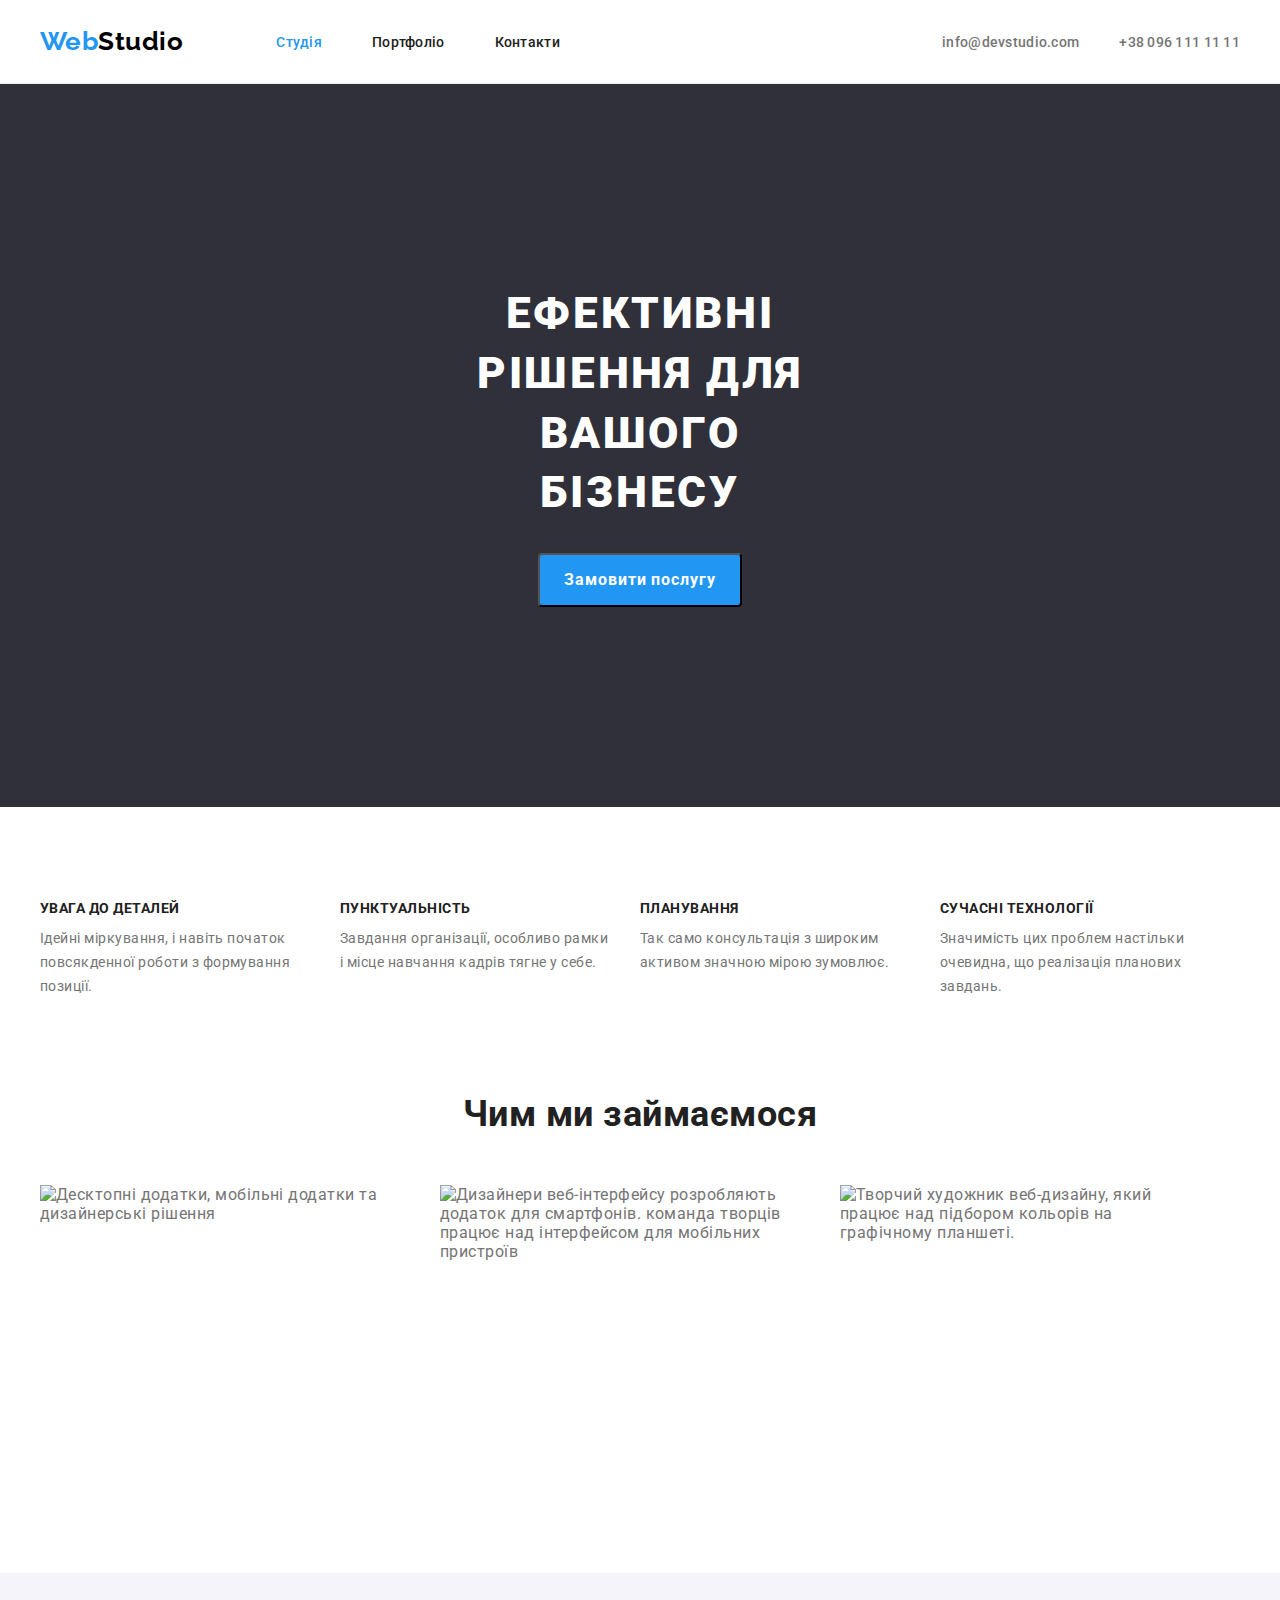
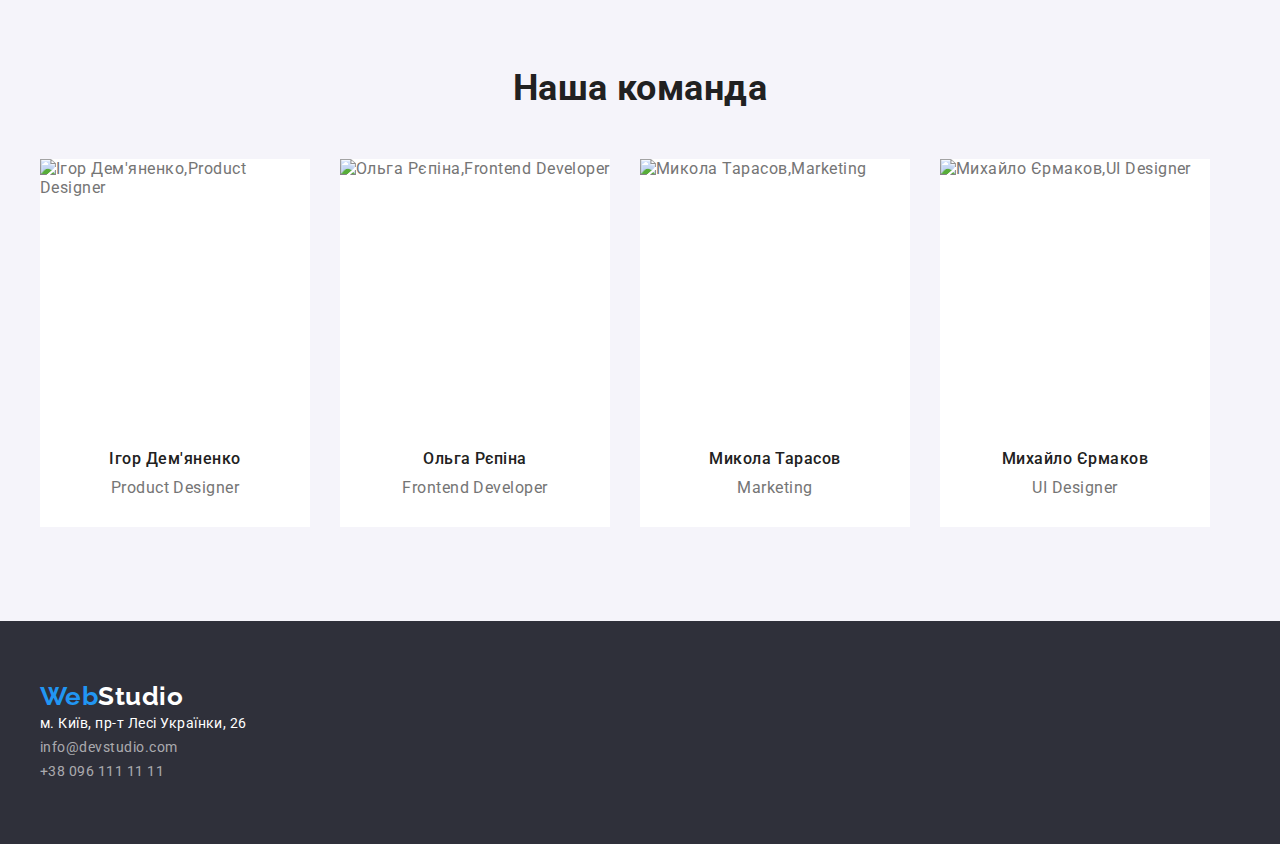
==== index.html @ 5dd2abf1 "lesson3" ====
<!DOCTYPE html>
<html lang="uk">
<head>
    <meta charset="UTF-8" />

    <meta http-equiv="X-UA-Compatible" content="IE=edge" />

    <meta name="viewport" content="width=device-width, initial-scale=1.0" />

    <title>WebStudio</title>

    <link href="https://fonts.googleapis.com/css2?family=Raleway:wght@700&family=Roboto:wght@400;500;700;900&display=swap"rel="stylesheet" />

    <link rel="stylesheet" href="https://cdnjs.cloudflare.com/ajax/libs/modern-normalize/1.1.0/modern-normalize.min.css"
        integrity="sha512-wpPYUAdjBVSE4KJnH1VR1HeZfpl1ub8YT/NKx4PuQ5NmX2tKuGu6U/JRp5y+Y8XG2tV+wKQpNHVUX03MfMFn9Q=="
        crossorigin="anonymous" referrerpolicy="no-referrer" />

    <link rel="stylesheet" href="./css/styles.css" />

</head>

<body>
    <!--Шапка сайту-->
    <header class="page-header">
        <div class="container main-nav">
        <nav class="header-nav">
        <a href="./index.html" lang="en" class="logo-header">
            <span class="logo-Web">Web</span>Studio</a>
    <ul class="site-nav list">
            <li class="site-nav-item">
                <a href="./index.html" class="link current">Студія</a></li>
            <li class="site-nav-item"> 
                <a href="./portfolio.html" class="link">Портфоліо</a></li>
            <li class="site-nav-item">
                <a href="#" class="link">Контакти</a></li>
    </ul>
        </nav>
    <ul class="contacts-nav list">
        <li class="contacts-nav-item">
            <a href="mailto:info@devstudio.com" class="link">info@devstudio.com</a>
        </li>
        <li class="contacts-nav-item">
            <a href="tel:+380961111111" class="link">+38 096 111 11 11</a></li>
        </ul>
        </div>
   </header>
 
   <main>
    <!--Секція hero-->
    <section class="hero">
        <h1 class="hero-title">Ефективні рішення для вашого бізнесу</h1>
        <button type="button" class="hero-button">Замовити послугу</button>
        </section>

<!--Секція особливості-->
    <section class="section-features">
        <div class="container">
        <h2 class="visually-hidden">Особливості</h2>
    <ul class="features list">
        <li class="features-items">
            <h3 class="features-title">Увага до деталей</h3>
            <p class="features-descr">
                Ідейні міркування, і навіть початок повсякденної роботи з
                формування позиції.
            </p>
        </li>
        <li class="features-items">
            <h3 class="features-title">Пунктуальність</h3>
            <p class="features-descr">
                Завдання організації, особливо рамки і місце навчання кадрів тягне
                у себе.
            </p>
        </li>
        <li class="features-items">
            <h3 class="features-title">Планування</h3>
            <p class="features-descr">
                Так само консультація з широким активом значною мірою зумовлює.
            </p>
        </li>
        <li class="features-items">
            <h3 class="features-title">Сучасні технології</h3>
            <p class="features-descr">
                Значимість цих проблем настільки очевидна, що реалізація планових
                завдань.
            </p>
        </li>
    </ul>
    </div>
    </section>

    <!--Секція чим ми займаємося-->
    <section class="section-actions">
        <div class="container">
        <h2 class="section-title">Чим ми займаємося</h2>
    <ul class="list actions">
        <li class="img-actions">
              <img src="./images/picture1" alt="Десктопні додатки, мобільні додатки та дизайнерські рішення" width="370" height="294"></li>
        <li class="img-actions">
              <img src="./images/picture2" alt="Дизайнери веб-інтерфейсу розробляють додаток для смартфонів. команда творців працює над інтерфейсом для мобільних пристроїв" width="370" height="294"></li>
        <li class="img-actions">
              <img src="./images/picture3" alt="Творчий художник веб-дизайну, який працює над підбором кольорів на графічному планшеті." width="370" height="294"></li>     
    </ul> 
    </div>
    </section>
 
    <!--Секція наша команда-->
    <section class="section-team">
        <div class="container">
    <h2 class="team-section-title section-title">Наша команда</h2>
    <ul class="list team">
        <li class="team-item">
            <img src="./images/picture4" alt="Ігор Дем'яненко,Product Designer" width="270" height="260">
            <div class="team-text">
            <h3 class="team-title">Ігор Дем'яненко</h3>
            <p class="team-descr" lang="en">Product Designer</p>
            </div>
        </li>
        <li class="team-item">
            <img src="./images/picture5" alt="Ольга Рєпіна,Frontend Developer" width="270" height="260">
            <div class="team-text">
            <h3 class="team-title">Ольга Рєпіна</h3>
            <p class="team-descr" lang="en">Frontend Developer</p>
            </div>
        </li>
        <li class="team-item">
            <img src="./images/picture6" alt="Микола Тарасов,Marketing" width="270" height="260">
            <div class="team-text">
            <h3 class="team-title">Микола Тарасов</h3>
            <p class="team-descr" lang="en">Marketing</p>
            </div>
        </li>
        <li class="team-item">
            <img src="./images/picture7" alt="Михайло Єрмаков,UI Designer" width="270" height="260">
            <div class="team-text">
            <h3 class="team-title">Михайло Єрмаков</h3>
            <p class="team-descr" lang="en">UI Designer</p>
            </div>
        </li>
    </ul>
    </div>
    </section>

    </main>
<!--Футер-->
<footer>
    <div class="container footer">
    <a href="./index.html" lang="en" class="logo-footer">
        <span class="logo-Web">Web</span><span class="logo-studio">Studio</span>
    </a>
<address>
    <ul class="address list">
        <li>
            <a href="https://goo.gl/maps/CPtrU1FHBa2aNyZL9" target="_blank" rel="noopener noreferrer nofollow"
                class="address-map">м. Київ, пр-т Лесі Українки, 26
            </a>
        </li>
        <li>
            <a href="mailto:info@devstudio.com" class="address-contacts">
                info@devstudio.com
            </a>
        </li>
        <li>
            <a href="tel:+380961111111" class="address-contacts">
                +38 096 111 11 11
            </a>
        </li>
    </ul>
 </address>
 </div>
       </footer>
</body>
</html>
---- css/styles.css ----
:root {
    --primary-text-color: #757575;
    --title-text-color: #212121;
    --accent-color: #2196f3;
    --white-color: #ffffff;
    --black-color: #000000;
    --address-color: rgba(255, 255, 255, 0.6);
    --secondary-bg-color: #F5F4FA;
    --hero-and-footer-bg: #2F303A;
    --hero-button-active: #188CE8;
}

/* не прописані шрифти і колір в боді */
body {
    margin: 0;
    color: var(--primary-text-color);
    font-family: Roboto, system-ui;
    font-style: normal;
    font-weight: 400;
    /* line-height: 1.2; */
    letter-spacing: 0.03em;
    /* background-color: #f5f5f5; */
}

img {
    display: block;
    max-width: 100%;
    height: auto;
}

a {
    text-decoration: none;
    color: inherit;
}

.list {
    padding: 0;
    margin: 0;

    list-style: none;
}

.container {
    margin-bottom: 94px;
    margin-left: auto;
    margin-right: auto;
    width: 1200px;
    padding-left: 15px;
    padding-right: 15px;
}

h1,
h2,
h3,
p {
    margin-top: 0;
}

/* logo */
.logo-header {
    margin-right: 93px;
    padding: 25px 0;

    font-family: Raleway, sans-serif;
    font-weight: 700;
    font-size: 26px;
    line-height: 1.19;
    color: var(--black-color);
}

.logo-Web {
    color: var(--accent-color);
}

.logo-studio {
    color: var(--white-color);
}

.visually-hidden {
    position: absolute;
    white-space: nowrap;
    width: 1px;
    height: 1px;
    overflow: hidden;
    border: 0;
    padding: 0;
    clip: rect(0 0 0 0);
    clip-path: inset(50%);
    margin: -1px;
}

/* page header */
.page-header {
    border-bottom: 1px solid #ececec;
}

.main-nav {
    display: flex;
    margin-top: 0;
    margin-bottom: 0;
}

.header-nav {
    display: flex;
    align-items: center;
}

/* site nav */
.site-nav {
    display: flex;
}

.site-nav-item {
    padding: 32px 0;
}

.site-nav-item:not(:last-child) {
    margin-right: 50px;
}

.site-nav .link {
    font-weight: 500;
    font-size: 14px;
    line-height: 1.14;
    letter-spacing: 0.02em;
    color: var(--title-text-color);
}

.site-nav .link:hover,
.site-nav .link:focus {
    color: var(--accent-color);
}

.site-nav .link.current {
    color: var(--accent-color);
}

/* contacts nav */

.contacts-nav {
    display: flex;
    align-items: center;
    margin-left: auto;
}

.contacts-nav-item {
    padding: 32px 0;
}

.contacts-nav-item:not(:last-child) {
    margin-right: 40px;
}

.contacts-nav .link {
    color: var(--primary-text-color);
    font-weight: 500;
    font-size: 14px;
    line-height: 1.14;
    letter-spacing: 0.02em;
}

.contacts-nav .link:hover,
.contacts-nav .link:focus {
    color: var(--accent-color);
}

/* hero */
.hero {
    padding: 200px 452px;
    margin-bottom: 94px;

    background-color: var(--hero-and-footer-bg);

    text-align: center;
}

.hero-title {
    margin-bottom: 30px;

    color: var(--white-color);
    font-weight: 900;
    font-size: 44px;
    line-height: 1.36;
    text-align: center;
    letter-spacing: 0.06em;
    text-transform: uppercase;
}

.hero-button {
    border-radius: 4px;
    padding: 10px 24px;
    min-width: 67px;

    color: var(--white-color);
    background-color: var(--accent-color);
    font-family: Roboto, system-ui;
    font-weight: 700;
    font-size: 16px;
    line-height: 1.88;
    letter-spacing: 0.06em;
    cursor: pointer;
}

.hero-button:hover,
.hero-button:focus {
    background-color: var(--hero-button-active);
}

/* features */
.features {
    display: flex;
}

.features-items:not(:last-child) {
    margin-right: 30px;
}

.features-items {
    width: 270px;
    margin-left: 0;
}

.features-title {
    margin-bottom: 10px;

    color: var(--title-text-color);
    font-weight: 700;
    font-size: 14px;
    line-height: 1.14;
    text-transform: uppercase;
}

.features-descr {
    margin-bottom: 0;

    font-size: 14px;
    line-height: 1.71;
}

/* actions*/
.actions {
    display: flex;
}

.img-actions:not(:last-child) {
    margin-right: 30px;
}

.section-title {
    margin-bottom: 50px;

    color: var(--title-text-color);
    font-weight: 700;
    font-size: 36px;
    line-height: 1.17;
    text-align: center;
}

/* team */

.team {
    display: flex;
    padding-bottom: 94px;
}

.section-team {
    background-color: var(--secondary-bg-color);
}

.section-team .container {
    margin-bottom: 0;
}

.team-section-title {
    padding-top: 94px;
    margin-bottom: 50px;
}

.team-text {
    padding: 30px 0;
}

.team-title {
    margin-bottom: 10px;

    color: var(--title-text-color);
    font-weight: 500;
    font-size: 16px;
    line-height: 1.19;
    text-align: center;
}

.team-descr {
    margin-top: 0;
    margin-bottom: 0;

    font-size: 16px;
    line-height: 1.19;
    text-align: center;
}

.team-item {
    background-color: var(--white-color);
}

.team-item:not(:last-child) {
    margin-right: 30px;
}

/* PORTFOLIO */

/* button */
.portfolio-btn-list {
    display: flex;
    margin-bottom: 50px;
    padding-top: 94px;

    justify-content: center;
}

.portfolio-btn-item:not(:last-child) {
    margin-right: 8px;
}

.portfolio-btn {
    color: var(--title-text-color);
    background-color: var(--secondary-bg-color);
    font-family: Roboto, system-ui;
    font-weight: 500;
    font-size: 16px;
    line-height: 1.62;
    cursor: pointer;

    border-radius: 4px;
    border: 0px;
    padding: 6px 22px;
    min-width: 67px;
}

.portfolio-btn:hover,
.portfolio-b:focus {
    color: var(--white-color);
    background-color: var(--accent-color);
}

.portfolio-boxes {
    flex-wrap: wrap;
    display: flex;
}

.boxes-link {
    flex-wrap: wrap;
}

.card:nth-last-child(-n + 3) {
    margin-bottom: 0;
}

.card:nth-child(3n + 3) {
    margin-right: 0;
    /*background-color: red;*/
}

.card {
    box-sizing: border-box;
    width: 370px;
    border: 1px solid #eeeeee;

    margin-right: 30px;
    margin-bottom: 30px;
}

.card-text {
    padding: 20px 24px;
}

.portfolio-title {
    margin-bottom: 4px;

    color: var(--title-text-color);
    font-weight: 700;
    font-size: 18px;
    line-height: 2;
}

.portfolio-descr {
    margin: 0;

    font-size: 16px;
    line-height: 1.88;
    color: var(--primary-text-color);
}

/* footer */

footer {
    background-color: var(--hero-and-footer-bg);
}

.footer {
    margin-bottom: 0;
    padding-top: 60px;
    padding-bottom: 60px;
}

.logo-footer {
    margin-bottom: 28px;

    font-family: Raleway, sans-serif;
    font-weight: 700;
    font-size: 26px;
    line-height: 1.19;
    color: var(--black-color);
}

.address-map {
    color: var(--white-color);
    font-style: normal;
    font-size: 14px;
    line-height: 1.71;
}

.address-contacts {
    margin-bottom: 60px;

    color: var(--address-color);
    font-style: normal;
    font-size: 14px;
    line-height: 1.71;
}

.address-contacts:hover,
.address-contacts:focus {
    color: var(--accent-color);
}
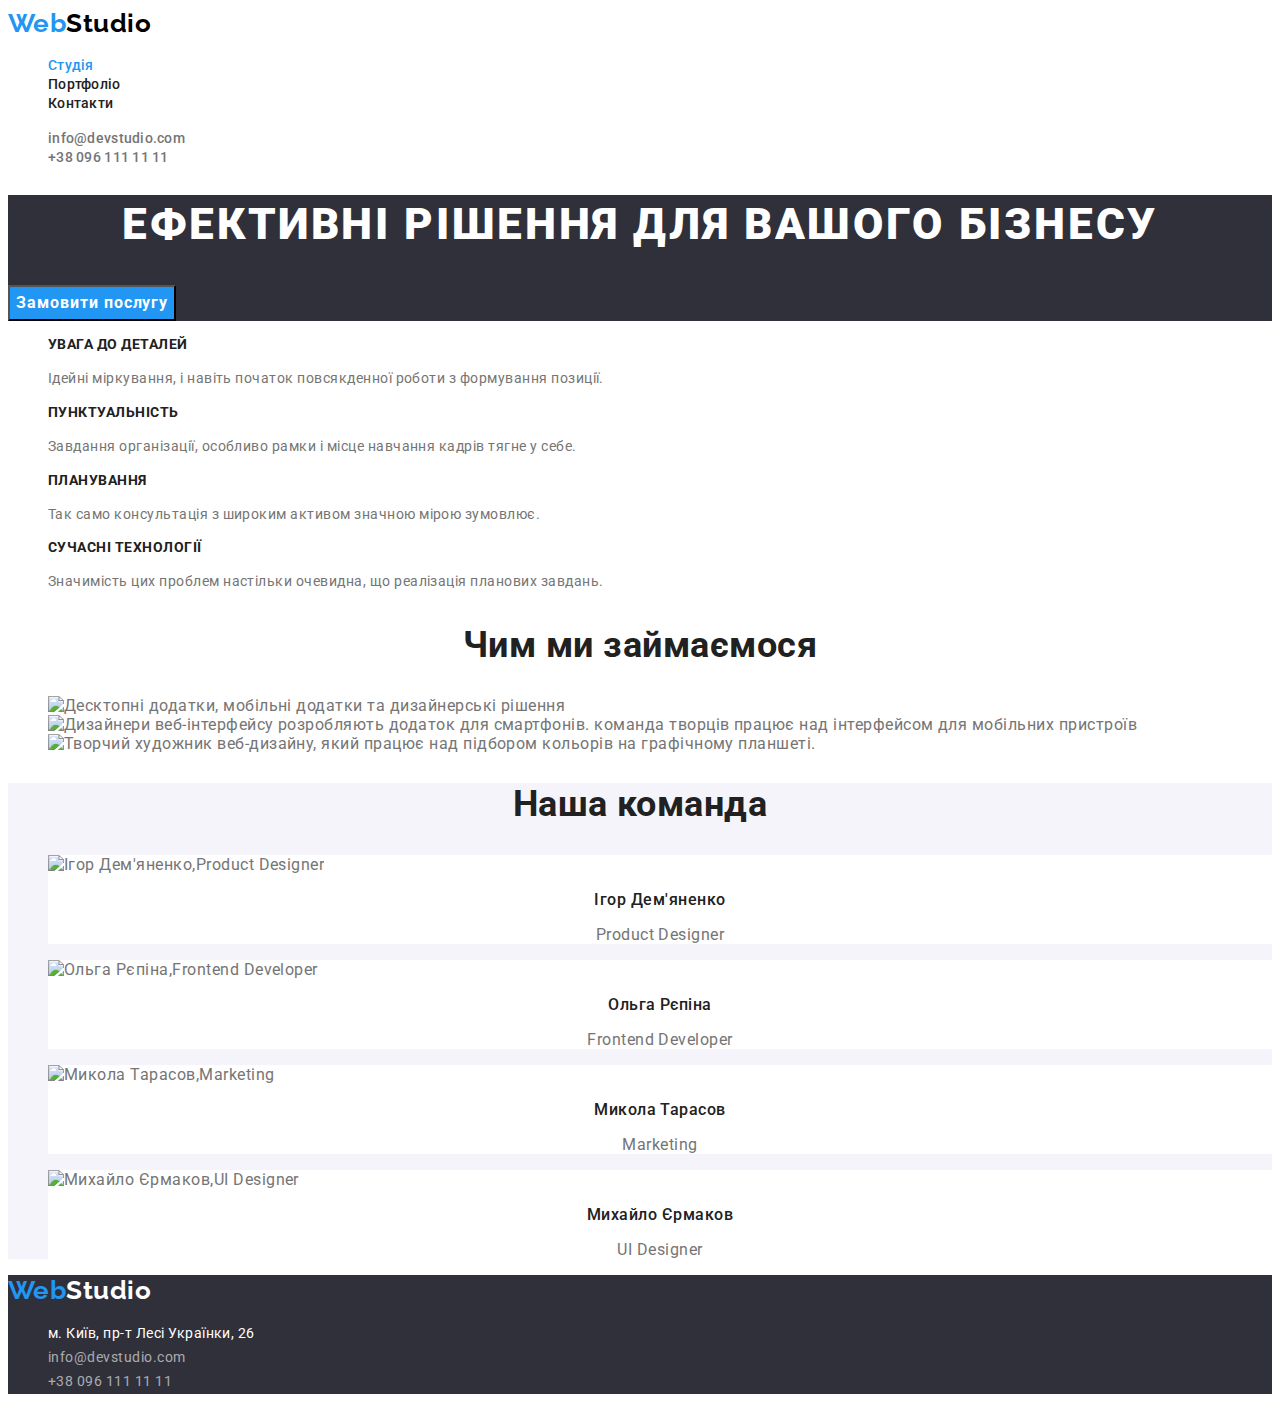
==== commit e019380b: "Возврат" ====
--- a/index.html
+++ b/index.html
@@ -1,172 +1,142 @@
 <!DOCTYPE html>
 <html lang="uk">
+
 <head>
-    <meta charset="UTF-8" />
-
+    <meta charset="UTF-8">
     <meta http-equiv="X-UA-Compatible" content="IE=edge" />
-
     <meta name="viewport" content="width=device-width, initial-scale=1.0" />
-
     <title>WebStudio</title>
-
-    <link href="https://fonts.googleapis.com/css2?family=Raleway:wght@700&family=Roboto:wght@400;500;700;900&display=swap"rel="stylesheet" />
-
-    <link rel="stylesheet" href="https://cdnjs.cloudflare.com/ajax/libs/modern-normalize/1.1.0/modern-normalize.min.css"
-        integrity="sha512-wpPYUAdjBVSE4KJnH1VR1HeZfpl1ub8YT/NKx4PuQ5NmX2tKuGu6U/JRp5y+Y8XG2tV+wKQpNHVUX03MfMFn9Q=="
-        crossorigin="anonymous" referrerpolicy="no-referrer" />
-
+    <link
+        href="https://fonts.googleapis.com/css2?family=Raleway:wght@700&family=Roboto:wght@400;500;700;900&display=swap"
+        rel="stylesheet" />
     <link rel="stylesheet" href="./css/styles.css" />
-
 </head>
 
 <body>
     <!--Шапка сайту-->
-    <header class="page-header">
-        <div class="container main-nav">
-        <nav class="header-nav">
-        <a href="./index.html" lang="en" class="logo-header">
-            <span class="logo-Web">Web</span>Studio</a>
-    <ul class="site-nav list">
-            <li class="site-nav-item">
-                <a href="./index.html" class="link current">Студія</a></li>
-            <li class="site-nav-item"> 
-                <a href="./portfolio.html" class="link">Портфоліо</a></li>
-            <li class="site-nav-item">
-                <a href="#" class="link">Контакти</a></li>
-    </ul>
+    <header>
+        <nav>
+            <a href="./index.html" lang="en" class="logo">
+                <span class="logo-Web">Web</span>Studio</a>
+            <ul class="site-nav list">
+                <li><a href="./index.html" class="link current">Студія</a></li>
+                <li><a href="./portfolio.html" class="link">Портфоліо</a></li>
+                <li><a href="#" class="link">Контакти</a></li>
+            </ul>
         </nav>
-    <ul class="contacts-nav list">
-        <li class="contacts-nav-item">
-            <a href="mailto:info@devstudio.com" class="link">info@devstudio.com</a>
-        </li>
-        <li class="contacts-nav-item">
-            <a href="tel:+380961111111" class="link">+38 096 111 11 11</a></li>
+        <ul class="contacts-nav list">
+            <li>
+                <a href="mailto:info@devstudio.com" class="link">info@devstudio.com</a>
+            </li>
+            <li><a href="tel:+380961111111" class="link">+38 096 111 11 11</a></li>
         </ul>
-        </div>
-   </header>
- 
-   <main>
-    <!--Секція hero-->
-    <section class="hero">
-        <h1 class="hero-title">Ефективні рішення для вашого бізнесу</h1>
-        <button type="button" class="hero-button">Замовити послугу</button>
+    </header>
+
+    <main>
+        <!--Секція hero-->
+        <section class="hero">
+            <h1 class="hero-title">Ефективні рішення для вашого бізнесу</h1>
+            <button type="button" class="hero-button">Замовити послугу</button>
         </section>
 
-<!--Секція особливості-->
-    <section class="section-features">
-        <div class="container">
-        <h2 class="visually-hidden">Особливості</h2>
-    <ul class="features list">
-        <li class="features-items">
-            <h3 class="features-title">Увага до деталей</h3>
-            <p class="features-descr">
-                Ідейні міркування, і навіть початок повсякденної роботи з
-                формування позиції.
-            </p>
-        </li>
-        <li class="features-items">
-            <h3 class="features-title">Пунктуальність</h3>
-            <p class="features-descr">
-                Завдання організації, особливо рамки і місце навчання кадрів тягне
-                у себе.
-            </p>
-        </li>
-        <li class="features-items">
-            <h3 class="features-title">Планування</h3>
-            <p class="features-descr">
-                Так само консультація з широким активом значною мірою зумовлює.
-            </p>
-        </li>
-        <li class="features-items">
-            <h3 class="features-title">Сучасні технології</h3>
-            <p class="features-descr">
-                Значимість цих проблем настільки очевидна, що реалізація планових
-                завдань.
-            </p>
-        </li>
-    </ul>
-    </div>
-    </section>
+        <section class="section-features">
+            <h2 class="visually-hidden">Особливості</h2>
+            <ul class="features list">
+                <li>
+                    <h3 class="features-title">Увага до деталей</h3>
+                    <p class="features-descr">
+                        Ідейні міркування, і навіть початок повсякденної роботи з
+                        формування позиції.
+                    </p>
+                </li>
+                <li>
+                    <h3 class="features-title">Пунктуальність</h3>
+                    <p class="features-descr">
+                        Завдання організації, особливо рамки і місце навчання кадрів тягне
+                        у себе.
+                    </p>
+                </li>
+                <li>
+                    <h3 class="features-title">Планування</h3>
+                    <p class="features-descr">
+                        Так само консультація з широким активом значною мірою зумовлює.
+                    </p>
+                </li>
+                <li>
+                    <h3 class="features-title">Сучасні технології</h3>
+                    <p class="features-descr">
+                        Значимість цих проблем настільки очевидна, що реалізація планових
+                        завдань.
+                    </p>
+                </li>
+            </ul>
+        </section>
+        <section class="section-actions">
+            <h2 class="section-title">Чим ми займаємося</h2>
+            <ul class="list">
+                <li> <img src="./images/picture1" alt="Десктопні додатки, мобільні додатки та дизайнерські рішення"
+                        width="370" height="294"></li>
+                <li> <img src="./images/picture2"
+                        alt="Дизайнери веб-інтерфейсу розробляють додаток для смартфонів. команда творців працює над інтерфейсом для мобільних пристроїв"
+                        width="370" height="294"></li>
+                <li> <img src="./images/picture3"
+                        alt="Творчий художник веб-дизайну, який працює над підбором кольорів на графічному планшеті."
+                        width="370" height="294"></li>
+            </ul>
+        </section>
 
-    <!--Секція чим ми займаємося-->
-    <section class="section-actions">
-        <div class="container">
-        <h2 class="section-title">Чим ми займаємося</h2>
-    <ul class="list actions">
-        <li class="img-actions">
-              <img src="./images/picture1" alt="Десктопні додатки, мобільні додатки та дизайнерські рішення" width="370" height="294"></li>
-        <li class="img-actions">
-              <img src="./images/picture2" alt="Дизайнери веб-інтерфейсу розробляють додаток для смартфонів. команда творців працює над інтерфейсом для мобільних пристроїв" width="370" height="294"></li>
-        <li class="img-actions">
-              <img src="./images/picture3" alt="Творчий художник веб-дизайну, який працює над підбором кольорів на графічному планшеті." width="370" height="294"></li>     
-    </ul> 
-    </div>
-    </section>
- 
-    <!--Секція наша команда-->
-    <section class="section-team">
-        <div class="container">
-    <h2 class="team-section-title section-title">Наша команда</h2>
-    <ul class="list team">
-        <li class="team-item">
-            <img src="./images/picture4" alt="Ігор Дем'яненко,Product Designer" width="270" height="260">
-            <div class="team-text">
-            <h3 class="team-title">Ігор Дем'яненко</h3>
-            <p class="team-descr" lang="en">Product Designer</p>
-            </div>
-        </li>
-        <li class="team-item">
-            <img src="./images/picture5" alt="Ольга Рєпіна,Frontend Developer" width="270" height="260">
-            <div class="team-text">
-            <h3 class="team-title">Ольга Рєпіна</h3>
-            <p class="team-descr" lang="en">Frontend Developer</p>
-            </div>
-        </li>
-        <li class="team-item">
-            <img src="./images/picture6" alt="Микола Тарасов,Marketing" width="270" height="260">
-            <div class="team-text">
-            <h3 class="team-title">Микола Тарасов</h3>
-            <p class="team-descr" lang="en">Marketing</p>
-            </div>
-        </li>
-        <li class="team-item">
-            <img src="./images/picture7" alt="Михайло Єрмаков,UI Designer" width="270" height="260">
-            <div class="team-text">
-            <h3 class="team-title">Михайло Єрмаков</h3>
-            <p class="team-descr" lang="en">UI Designer</p>
-            </div>
-        </li>
-    </ul>
-    </div>
-    </section>
+        <section class="section-team">
+            <h2 class="section-title">Наша команда</h2>
+            <ul class="list team">
+                <li class="team-item">
+                    <img src="./images/picture4" alt="Ігор Дем'яненко,Product Designer" width="270" height="260">
+                    <h3 class="team-title">Ігор Дем'яненко</h3>
+                    <p class="team-descr" lang="en">Product Designer</p>
+                </li>
+                <li class="team-item">
+                    <img src="./images/picture5" alt="Ольга Рєпіна,Frontend Developer" width="270" height="260">
+                    <h3 class="team-title">Ольга Рєпіна</h3>
+                    <p class="team-descr" lang="en">Frontend Developer</p>
+                </li>
+                <li class="team-item">
+                    <img src="./images/picture6" alt="Микола Тарасов,Marketing" width="270" height="260">
+                    <h3 class="team-title">Микола Тарасов</h3>
+                    <p class="team-descr" lang="en">Marketing</p>
+                </li>
+                <li class="team-item">
+                    <img src="./images/picture7" alt="Михайло Єрмаков,UI Designer" width="270" height="260">
+                    <h3 class="team-title">Михайло Єрмаков</h3>
+                    <p class="team-descr" lang="en">UI Designer</p>
+                </li>
+            </ul>
+        </section>
 
     </main>
-<!--Футер-->
-<footer>
-    <div class="container footer">
-    <a href="./index.html" lang="en" class="logo-footer">
-        <span class="logo-Web">Web</span><span class="logo-studio">Studio</span>
-    </a>
-<address>
-    <ul class="address list">
-        <li>
-            <a href="https://goo.gl/maps/CPtrU1FHBa2aNyZL9" target="_blank" rel="noopener noreferrer nofollow"
-                class="address-map">м. Київ, пр-т Лесі Українки, 26
-            </a>
-        </li>
-        <li>
-            <a href="mailto:info@devstudio.com" class="address-contacts">
-                info@devstudio.com
-            </a>
-        </li>
-        <li>
-            <a href="tel:+380961111111" class="address-contacts">
-                +38 096 111 11 11
-            </a>
-        </li>
-    </ul>
- </address>
- </div>
-       </footer>
+    <!--Футер-->
+    <footer>
+        <a href="./index.html" lang="en" class="logo">
+            <span class="logo-Web">Web</span><span class="logo-studio">Studio</span>
+        </a>
+        <address>
+            <ul class="address list">
+                <li>
+                    <a href="https://goo.gl/maps/CPtrU1FHBa2aNyZL9" target="_blank" rel="noopener noreferrer nofollow"
+                        class="address-map">м. Київ, пр-т Лесі Українки, 26
+                    </a>
+                </li>
+                <li>
+                    <a href="mailto:info@devstudio.com" class="address-contacts">
+                        info@devstudio.com
+                    </a>
+                </li>
+                <li>
+                    <a href="tel:+380961111111" class="address-contacts">
+                        +38 096 111 11 11
+                    </a>
+                </li>
+            </ul>
+        </address>
+    </footer>
 </body>
+
 </html>--- a/css/styles.css
+++ b/css/styles.css
@@ -10,57 +10,23 @@
     --hero-button-active: #188CE8;
 }
 
-/* не прописані шрифти і колір в боді */
+
 body {
-    margin: 0;
     color: var(--primary-text-color);
     font-family: Roboto, system-ui;
-    font-style: normal;
-    font-weight: 400;
-    /* line-height: 1.2; */
     letter-spacing: 0.03em;
-    /* background-color: #f5f5f5; */
-}
-
-img {
-    display: block;
-    max-width: 100%;
-    height: auto;
 }
 
 a {
     text-decoration: none;
-    color: inherit;
 }
 
 .list {
-    padding: 0;
-    margin: 0;
-
     list-style: none;
 }
 
-.container {
-    margin-bottom: 94px;
-    margin-left: auto;
-    margin-right: auto;
-    width: 1200px;
-    padding-left: 15px;
-    padding-right: 15px;
-}
-
-h1,
-h2,
-h3,
-p {
-    margin-top: 0;
-}
-
-/* logo */
-.logo-header {
-    margin-right: 93px;
-    padding: 25px 0;
-
+
+.logo {
     font-family: Raleway, sans-serif;
     font-weight: 700;
     font-size: 26px;
@@ -89,35 +55,7 @@
     margin: -1px;
 }
 
-/* page header */
-.page-header {
-    border-bottom: 1px solid #ececec;
-}
-
-.main-nav {
-    display: flex;
-    margin-top: 0;
-    margin-bottom: 0;
-}
-
-.header-nav {
-    display: flex;
-    align-items: center;
-}
-
 /* site nav */
-.site-nav {
-    display: flex;
-}
-
-.site-nav-item {
-    padding: 32px 0;
-}
-
-.site-nav-item:not(:last-child) {
-    margin-right: 50px;
-}
-
 .site-nav .link {
     font-weight: 500;
     font-size: 14px;
@@ -135,28 +73,12 @@
     color: var(--accent-color);
 }
 
-/* contacts nav */
-
-.contacts-nav {
-    display: flex;
-    align-items: center;
-    margin-left: auto;
-}
-
-.contacts-nav-item {
-    padding: 32px 0;
-}
-
-.contacts-nav-item:not(:last-child) {
-    margin-right: 40px;
-}
-
 .contacts-nav .link {
     color: var(--primary-text-color);
     font-weight: 500;
     font-size: 14px;
     line-height: 1.14;
-    letter-spacing: 0.02em;
+    letter-spacing: 0.02em
 }
 
 .contacts-nav .link:hover,
@@ -166,17 +88,10 @@
 
 /* hero */
 .hero {
-    padding: 200px 452px;
-    margin-bottom: 94px;
-
     background-color: var(--hero-and-footer-bg);
-
-    text-align: center;
 }
 
 .hero-title {
-    margin-bottom: 30px;
-
     color: var(--white-color);
     font-weight: 900;
     font-size: 44px;
@@ -187,13 +102,9 @@
 }
 
 .hero-button {
-    border-radius: 4px;
-    padding: 10px 24px;
-    min-width: 67px;
-
     color: var(--white-color);
     background-color: var(--accent-color);
-    font-family: Roboto, system-ui;
+    font-family: inherit;
     font-weight: 700;
     font-size: 16px;
     line-height: 1.88;
@@ -204,25 +115,10 @@
 .hero-button:hover,
 .hero-button:focus {
     background-color: var(--hero-button-active);
-}
-
-/* features */
-.features {
-    display: flex;
-}
-
-.features-items:not(:last-child) {
-    margin-right: 30px;
-}
-
-.features-items {
-    width: 270px;
-    margin-left: 0;
+
 }
 
 .features-title {
-    margin-bottom: 10px;
-
     color: var(--title-text-color);
     font-weight: 700;
     font-size: 14px;
@@ -231,164 +127,78 @@
 }
 
 .features-descr {
-    margin-bottom: 0;
-
     font-size: 14px;
     line-height: 1.71;
 }
 
-/* actions*/
-.actions {
-    display: flex;
-}
-
-.img-actions:not(:last-child) {
-    margin-right: 30px;
-}
-
 .section-title {
-    margin-bottom: 50px;
-
     color: var(--title-text-color);
     font-weight: 700;
     font-size: 36px;
     line-height: 1.17;
     text-align: center;
-}
+
+}
+
+.descr {
+    color: var(--primary-text-color);
+    line-height: 26px;
+}
+
 
 /* team */
-
-.team {
-    display: flex;
-    padding-bottom: 94px;
-}
-
 .section-team {
+    background-color: var(--secondary-bg-color)
+}
+
+.team-title {
+    color: var(--title-text-color);
+    font-weight: 500;
+    font-size: 16px;
+    line-height: 1.19;
+    text-align: center;
+}
+
+.team-descr {
+    font-size: 16px;
+    line-height: 1.19;
+    text-align: center;
+}
+
+.team-item {
+    background-color: var(--white-color)
+}
+
+/* button */
+
+.filters-button {
+    color: var(--title-text-color);
     background-color: var(--secondary-bg-color);
-}
-
-.section-team .container {
-    margin-bottom: 0;
-}
-
-.team-section-title {
-    padding-top: 94px;
-    margin-bottom: 50px;
-}
-
-.team-text {
-    padding: 30px 0;
-}
-
-.team-title {
-    margin-bottom: 10px;
-
-    color: var(--title-text-color);
-    font-weight: 500;
-    font-size: 16px;
-    line-height: 1.19;
-    text-align: center;
-}
-
-.team-descr {
-    margin-top: 0;
-    margin-bottom: 0;
-
-    font-size: 16px;
-    line-height: 1.19;
-    text-align: center;
-}
-
-.team-item {
-    background-color: var(--white-color);
-}
-
-.team-item:not(:last-child) {
-    margin-right: 30px;
-}
-
-/* PORTFOLIO */
-
-/* button */
-.portfolio-btn-list {
-    display: flex;
-    margin-bottom: 50px;
-    padding-top: 94px;
-
-    justify-content: center;
-}
-
-.portfolio-btn-item:not(:last-child) {
-    margin-right: 8px;
-}
-
-.portfolio-btn {
-    color: var(--title-text-color);
-    background-color: var(--secondary-bg-color);
-    font-family: Roboto, system-ui;
+    font-family: sans-serif;
     font-weight: 500;
     font-size: 16px;
     line-height: 1.62;
-    cursor: pointer;
-
-    border-radius: 4px;
-    border: 0px;
-    padding: 6px 22px;
-    min-width: 67px;
-}
-
-.portfolio-btn:hover,
-.portfolio-b:focus {
+    cursor: pointer
+}
+
+.filters-button:hover,
+.filters-button:focus {
     color: var(--white-color);
     background-color: var(--accent-color);
 }
 
-.portfolio-boxes {
-    flex-wrap: wrap;
-    display: flex;
-}
-
-.boxes-link {
-    flex-wrap: wrap;
-}
-
-.card:nth-last-child(-n + 3) {
-    margin-bottom: 0;
-}
-
-.card:nth-child(3n + 3) {
-    margin-right: 0;
-    /*background-color: red;*/
-}
-
-.card {
-    box-sizing: border-box;
-    width: 370px;
-    border: 1px solid #eeeeee;
-
-    margin-right: 30px;
-    margin-bottom: 30px;
-}
-
-.card-text {
-    padding: 20px 24px;
-}
+/* projects */
 
 .portfolio-title {
-    margin-bottom: 4px;
-
     color: var(--title-text-color);
     font-weight: 700;
     font-size: 18px;
     line-height: 2;
 }
 
-.portfolio-descr {
-    margin: 0;
-
+.projects .descr {
     font-size: 16px;
     line-height: 1.88;
-    color: var(--primary-text-color);
 }
 
 /* footer */
@@ -397,22 +207,6 @@
     background-color: var(--hero-and-footer-bg);
 }
 
-.footer {
-    margin-bottom: 0;
-    padding-top: 60px;
-    padding-bottom: 60px;
-}
-
-.logo-footer {
-    margin-bottom: 28px;
-
-    font-family: Raleway, sans-serif;
-    font-weight: 700;
-    font-size: 26px;
-    line-height: 1.19;
-    color: var(--black-color);
-}
-
 .address-map {
     color: var(--white-color);
     font-style: normal;
@@ -421,8 +215,6 @@
 }
 
 .address-contacts {
-    margin-bottom: 60px;
-
     color: var(--address-color);
     font-style: normal;
     font-size: 14px;
